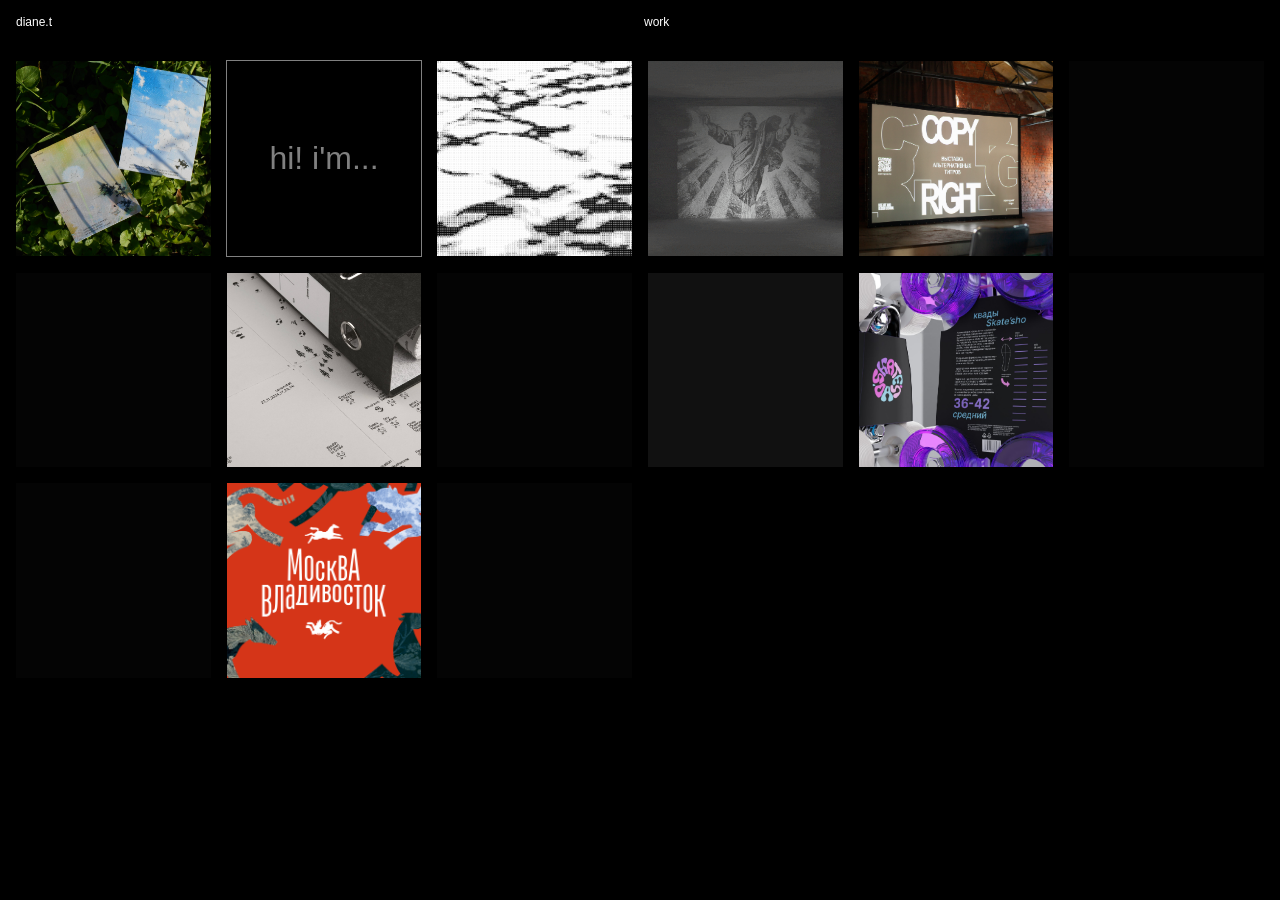
==== index.html @ 536fd373 "main push" ====
<!doctype html>
<html lang="en">
  <head>
    <meta charset="UTF-8" />
    <meta name="viewport" content="width=device-width, initial-scale=1.0" />
    <title>cases</title>
    <link rel="icon" type="image/x-icon" href="img/favicon-tr.svg" />
    <link rel="stylesheet" href="CSS/style.css" />
    <script src="JS/script.js"></script>
  </head>
  <body>
    <nav>
      <a href="dianet.html" class="name hover-a" id="changer">dia.net</a>
      <a href="index.html" href="" class="hover-a">work</a>
    </nav>

    <div class="grid">
      <a
        href="dianet.html"
        class="cell filled textBlock"
        data-title="...communication designer"
        ><h1>
          <!-- Hello! I'm communication (+motion, +web) designer and digital artist.
          There're some selected works -->
          hi! i'm...
        </h1>
      </a>

      <a href="cases/7_out-cene.html" class="cell filled" data-title="out*cene">
        <img src="img/out/out_2.png" alt="" />
      </a>
      <a
        href="cases/4_copyright24.html"
        class="cell filled"
        data-title="выставка copyright24"
      >
        <img src="img/copyright24/copyright_2.jpg" alt="" />
      </a>

      <a
        href="cases/3_touch.html"
        class="cell filled"
        data-title="touchdesigner showreel"
      >
        <div class="video-wrapper">
          <div
            style="
              position: relative;
              padding-top: 100%;
              width: 100%;
              pointer-events: none;
            "
          >
            <iframe
              src="https://kinescope.io/embed/fxfhYNJc7y613ekribTuBL"
              allow="
                autoplay;
                fullscreen;
                picture-in-picture;
                encrypted-media;
                gyroscope;
                accelerometer;
                clipboard-write;
                screen-wake-lock;
              "
              frameborder="0"
              allowfullscreen
              style="
                position: absolute;
                width: 100%;
                height: 100%;
                top: 0;
                left: 0;
              "
            ></iframe>
          </div>
        </div>
      </a>

      <div class="cell empty"></div>
      <div class="cell empty"></div>

      <a
        href="cases/8_msk-vdk.html"
        class="cell filled"
        data-title="Moscow-Vladivostok"
      >
        <img src="img/msk-vdk/msk-vdk-1.png" alt="" />
      </a>

      <a
        href="cases/1_skatesho.html"
        class="cell filled"
        data-title="skate'sho"
      >
        <img src="img/skatesho/skate_2.jpg" alt="" />
      </a>

      <div class="cell empty"></div>
      <div class="cell empty"></div>

      <a
        href="cases/2_light-install.html"
        class="cell filled"
        data-title="about light Installations"
      >
        <img src="img/turning-to-the-light/light_1.gif" alt="" />
      </a>

      <a
        href="cases/5_web-book.html"
        class="cell filled"
        data-title="исследование web: Практики несерьезности"
      >
        <img src="img/web_vi/vi_1.jpg" alt="" />
      </a>

      <div class="cell empty"></div>
      <a
        href="cases/6_web-motion.html"
        class="cell filled"
        data-title="Уход в лес: через web
"
      >
        <img src="img/web_vi/vi.gif" alt="" />
      </a>
      <div class="cell empty"></div>
    </div>
    <div class="typewriter"></div>

    <script>
      const grid = document.querySelector(".grid");
      const cells = Array.from(grid.children);

      // Функция перемешивания (Fisher–Yates)
      for (let i = cells.length - 1; i > 0; i--) {
        const j = Math.floor(Math.random() * (i + 1));
        [cells[i], cells[j]] = [cells[j], cells[i]];
      }

      // Вставляем обратно в новом порядке
      cells.forEach((cell) => grid.appendChild(cell));
    </script>

    <style></style>
  </body>
</html>
---- CSS/style.css ----
@import url("reset.css");
@import url("layout.css");
@import url("case.css");
@import url("adaptive.css");
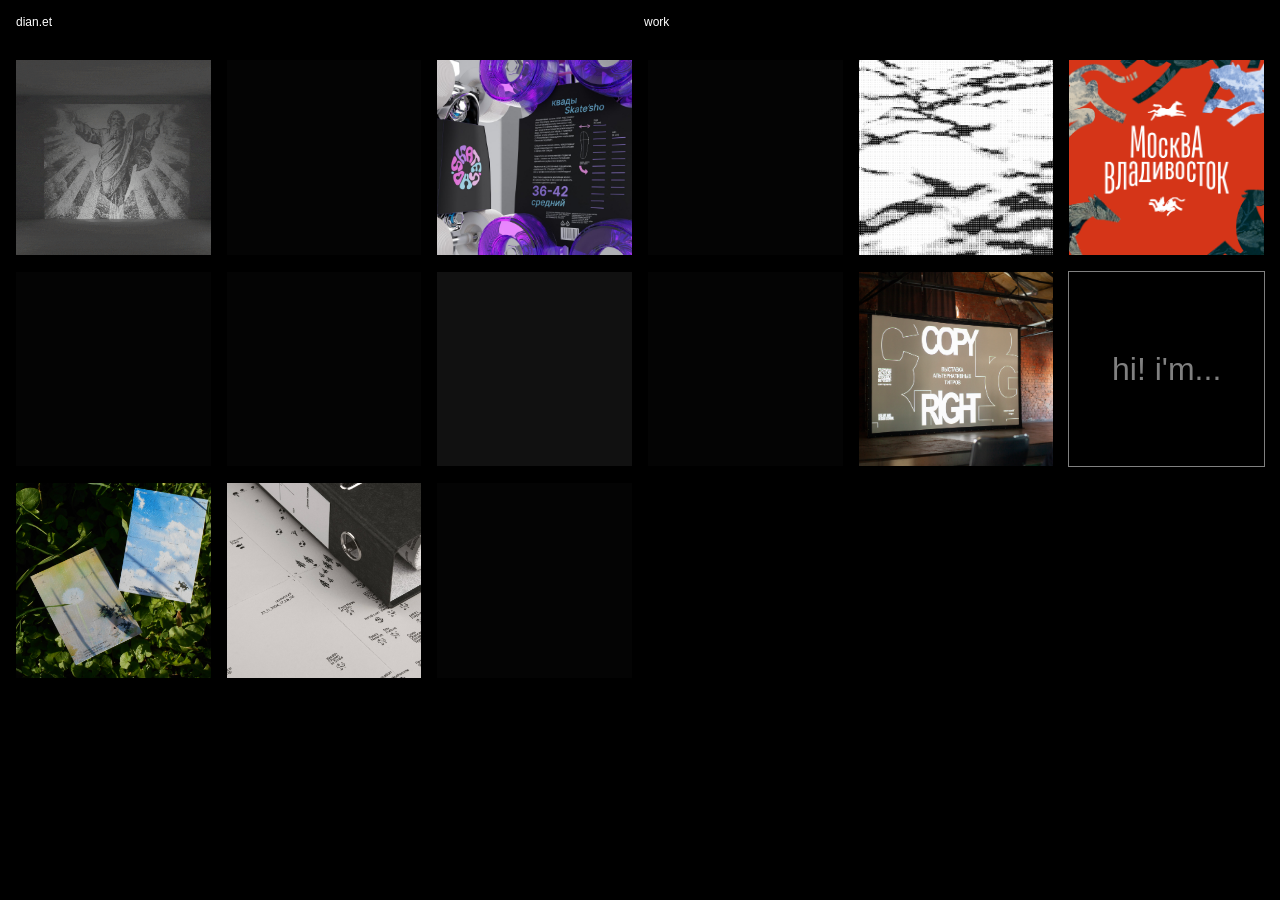
==== commit 5aae1ca1: "fixs" ====
--- a/index.html
+++ b/index.html
@@ -83,7 +83,7 @@
       <a
         href="cases/8_msk-vdk.html"
         class="cell filled"
-        data-title="Moscow-Vladivostok"
+        data-title="Москва-Владивосток"
       >
         <img src="img/msk-vdk/msk-vdk-1.png" alt="" />
       </a>
@@ -102,7 +102,7 @@
       <a
         href="cases/2_light-install.html"
         class="cell filled"
-        data-title="about light Installations"
+        data-title="Обращаясь к свету"
       >
         <img src="img/turning-to-the-light/light_1.gif" alt="" />
       </a>
